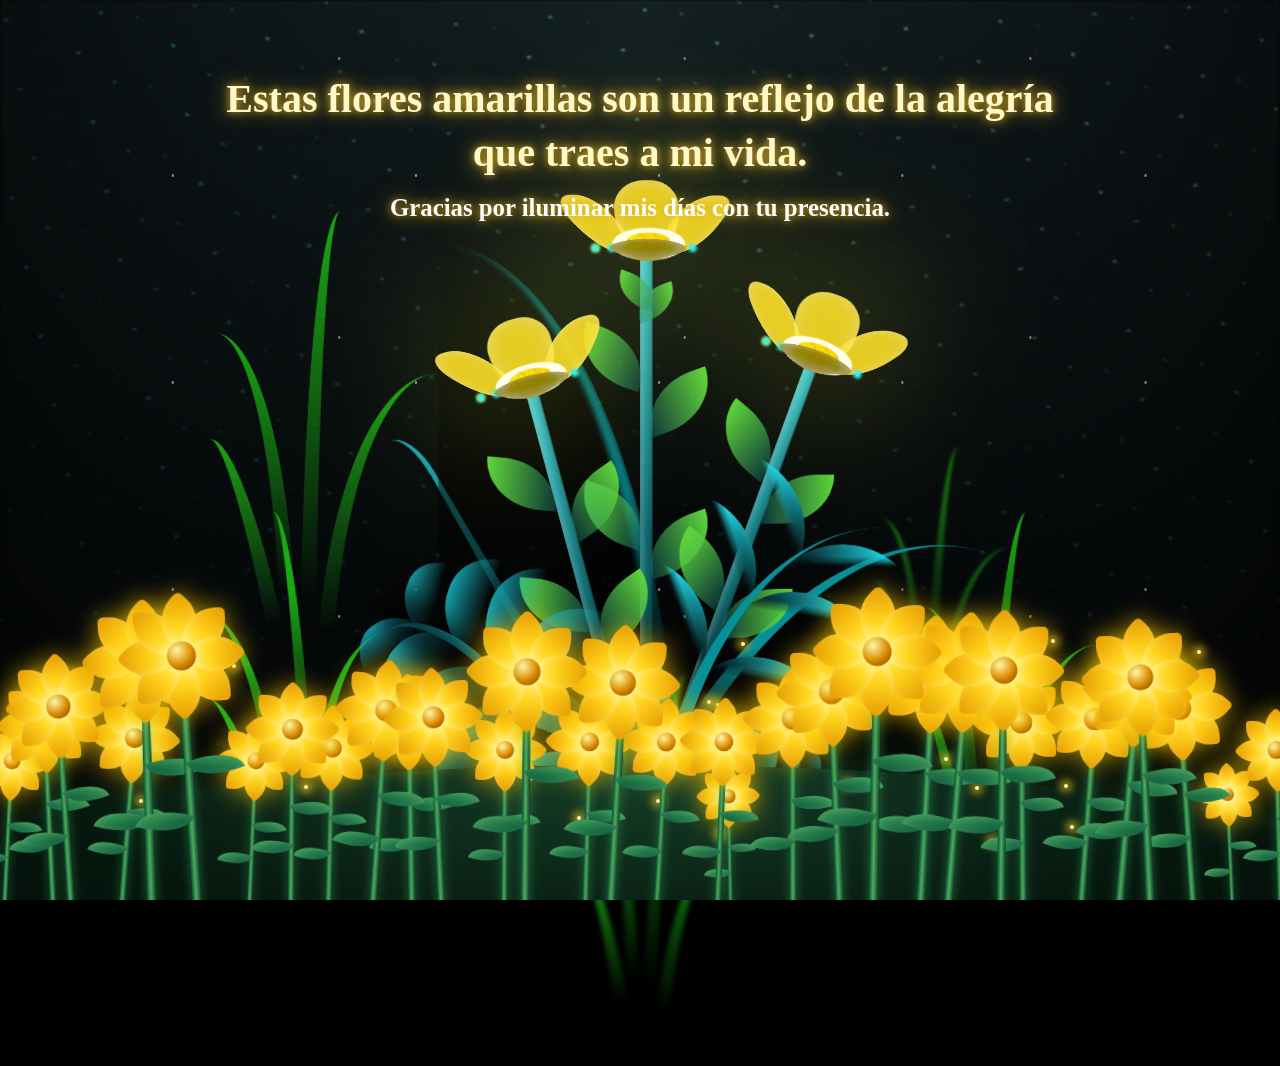
==== flower.html @ 9794193a "flowers" ====
<!DOCTYPE html>
<html lang="es">
  <head>
    <meta charset="UTF-8" />
    <meta http-equiv="X-UA-Compatible" content="IE=edge" />
    <meta name="viewport" content="width=device-width, initial-scale=1.0" />
    <link rel="stylesheet" href="css/main.css" />
    <link rel="icon" href="img/flowers.png" type="image/x-icon" />
    <title>Flower</title>
  </head>
  <body class="not-loaded">
    <audio src="sound/Reik - Inolvidable (Letra  Lyrics).mp3" autoplay></audio>
    <div id="lyrics">
     
    </div>
    <div class="night"></div>
    <div class="flowers">
      <div class="flower flower--1">
        <div class="flower__leafs flower__leafs--1">
          <div class="flower__leaf flower__leaf--1"></div>
          <div class="flower__leaf flower__leaf--2"></div>
          <div class="flower__leaf flower__leaf--3"></div>
          <div class="flower__leaf flower__leaf--4"></div>
          <div class="flower__white-circle"></div>

          <div class="flower__light flower__light--1"></div>
          <div class="flower__light flower__light--2"></div>
          <div class="flower__light flower__light--3"></div>
          <div class="flower__light flower__light--4"></div>
          <div class="flower__light flower__light--5"></div>
          <div class="flower__light flower__light--6"></div>
          <div class="flower__light flower__light--7"></div>
          <div class="flower__light flower__light--8"></div>
        </div>
        <div class="flower__line">
          <div class="flower__line__leaf flower__line__leaf--1"></div>
          <div class="flower__line__leaf flower__line__leaf--2"></div>
          <div class="flower__line__leaf flower__line__leaf--3"></div>
          <div class="flower__line__leaf flower__line__leaf--4"></div>
          <div class="flower__line__leaf flower__line__leaf--5"></div>
          <div class="flower__line__leaf flower__line__leaf--6"></div>
        </div>
      </div>

      <div class="flower flower--2">
        <div class="flower__leafs flower__leafs--2">
          <div class="flower__leaf flower__leaf--1"></div>
          <div class="flower__leaf flower__leaf--2"></div>
          <div class="flower__leaf flower__leaf--3"></div>
          <div class="flower__leaf flower__leaf--4"></div>
          <div class="flower__white-circle"></div>

          <div class="flower__light flower__light--1"></div>
          <div class="flower__light flower__light--2"></div>
          <div class="flower__light flower__light--3"></div>
          <div class="flower__light flower__light--4"></div>
          <div class="flower__light flower__light--5"></div>
          <div class="flower__light flower__light--6"></div>
          <div class="flower__light flower__light--7"></div>
          <div class="flower__light flower__light--8"></div>
        </div>
        <div class="flower__line">
          <div class="flower__line__leaf flower__line__leaf--1"></div>
          <div class="flower__line__leaf flower__line__leaf--2"></div>
          <div class="flower__line__leaf flower__line__leaf--3"></div>
          <div class="flower__line__leaf flower__line__leaf--4"></div>
        </div>
      </div>

      <div class="flower flower--3">
        <div class="flower__leafs flower__leafs--3">
          <div class="flower__leaf flower__leaf--1"></div>
          <div class="flower__leaf flower__leaf--2"></div>
          <div class="flower__leaf flower__leaf--3"></div>
          <div class="flower__leaf flower__leaf--4"></div>
          <div class="flower__white-circle"></div>

          <div class="flower__light flower__light--1"></div>
          <div class="flower__light flower__light--2"></div>
          <div class="flower__light flower__light--3"></div>
          <div class="flower__light flower__light--4"></div>
          <div class="flower__light flower__light--5"></div>
          <div class="flower__light flower__light--6"></div>
          <div class="flower__light flower__light--7"></div>
          <div class="flower__light flower__light--8"></div>
        </div>
        <div class="flower__line">
          <div class="flower__line__leaf flower__line__leaf--1"></div>
          <div class="flower__line__leaf flower__line__leaf--2"></div>
          <div class="flower__line__leaf flower__line__leaf--3"></div>
          <div class="flower__line__leaf flower__line__leaf--4"></div>
        </div>
      </div>

      <div class="grow-ans" style="--d: 1.2s">
        <div class="flower__g-long">
          <div class="flower__g-long__top"></div>
          <div class="flower__g-long__bottom"></div>
        </div>
      </div>

      <div class="growing-grass">
        <div class="flower__grass flower__grass--1">
          <div class="flower__grass--top"></div>
          <div class="flower__grass--bottom"></div>
          <div class="flower__grass__leaf flower__grass__leaf--1"></div>
          <div class="flower__grass__leaf flower__grass__leaf--2"></div>
          <div class="flower__grass__leaf flower__grass__leaf--3"></div>
          <div class="flower__grass__leaf flower__grass__leaf--4"></div>
          <div class="flower__grass__leaf flower__grass__leaf--5"></div>
          <div class="flower__grass__leaf flower__grass__leaf--6"></div>
          <div class="flower__grass__leaf flower__grass__leaf--7"></div>
          <div class="flower__grass__leaf flower__grass__leaf--8"></div>
          <div class="flower__grass__overlay"></div>
        </div>
      </div>

      <div class="growing-grass">
        <div class="flower__grass flower__grass--2">
          <div class="flower__grass--top"></div>
          <div class="flower__grass--bottom"></div>
          <div class="flower__grass__leaf flower__grass__leaf--1"></div>
          <div class="flower__grass__leaf flower__grass__leaf--2"></div>
          <div class="flower__grass__leaf flower__grass__leaf--3"></div>
          <div class="flower__grass__leaf flower__grass__leaf--4"></div>
          <div class="flower__grass__leaf flower__grass__leaf--5"></div>
          <div class="flower__grass__leaf flower__grass__leaf--6"></div>
          <div class="flower__grass__leaf flower__grass__leaf--7"></div>
          <div class="flower__grass__leaf flower__grass__leaf--8"></div>
          <div class="flower__grass__overlay"></div>
        </div>
      </div>

      <div class="grow-ans" style="--d: 2.4s">
        <div class="flower__g-right flower__g-right--1">
          <div class="leaf"></div>
        </div>
      </div>

      <div class="grow-ans" style="--d: 2.8s">
        <div class="flower__g-right flower__g-right--2">
          <div class="leaf"></div>
        </div>
      </div>

      <div class="grow-ans" style="--d: 2.8s">
        <div class="flower__g-front">
          <div
            class="flower__g-front__leaf-wrapper flower__g-front__leaf-wrapper--1"
          >
            <div class="flower__g-front__leaf"></div>
          </div>
          <div
            class="flower__g-front__leaf-wrapper flower__g-front__leaf-wrapper--2"
          >
            <div class="flower__g-front__leaf"></div>
          </div>
          <div
            class="flower__g-front__leaf-wrapper flower__g-front__leaf-wrapper--3"
          >
            <div class="flower__g-front__leaf"></div>
          </div>
          <div
            class="flower__g-front__leaf-wrapper flower__g-front__leaf-wrapper--4"
          >
            <div class="flower__g-front__leaf"></div>
          </div>
          <div
            class="flower__g-front__leaf-wrapper flower__g-front__leaf-wrapper--5"
          >
            <div class="flower__g-front__leaf"></div>
          </div>
          <div
            class="flower__g-front__leaf-wrapper flower__g-front__leaf-wrapper--6"
          >
            <div class="flower__g-front__leaf"></div>
          </div>
          <div
            class="flower__g-front__leaf-wrapper flower__g-front__leaf-wrapper--7"
          >
            <div class="flower__g-front__leaf"></div>
          </div>
          <div
            class="flower__g-front__leaf-wrapper flower__g-front__leaf-wrapper--8"
          >
            <div class="flower__g-front__leaf"></div>
          </div>
          <div class="flower__g-front__line"></div>
        </div>
      </div>

      <div class="grow-ans" style="--d: 3.2s">
        <div class="flower__g-fr">
          <div class="leaf"></div>
          <div class="flower__g-fr__leaf flower__g-fr__leaf--1"></div>
          <div class="flower__g-fr__leaf flower__g-fr__leaf--2"></div>
          <div class="flower__g-fr__leaf flower__g-fr__leaf--3"></div>
          <div class="flower__g-fr__leaf flower__g-fr__leaf--4"></div>
          <div class="flower__g-fr__leaf flower__g-fr__leaf--5"></div>
          <div class="flower__g-fr__leaf flower__g-fr__leaf--6"></div>
          <div class="flower__g-fr__leaf flower__g-fr__leaf--7"></div>
          <div class="flower__g-fr__leaf flower__g-fr__leaf--8"></div>
        </div>
      </div>

      <div class="long-g long-g--0">
        <div class="grow-ans" style="--d: 3s">
          <div class="leaf leaf--0"></div>
        </div>
        <div class="grow-ans" style="--d: 2.2s">
          <div class="leaf leaf--1"></div>
        </div>
        <div class="grow-ans" style="--d: 3.4s">
          <div class="leaf leaf--2"></div>
        </div>
        <div class="grow-ans" style="--d: 3.6s">
          <div class="leaf leaf--3"></div>
        </div>
      </div>

      <div class="long-g long-g--1">
        <div class="grow-ans" style="--d: 3.6s">
          <div class="leaf leaf--0"></div>
        </div>
        <div class="grow-ans" style="--d: 3.8s">
          <div class="leaf leaf--1"></div>
        </div>
        <div class="grow-ans" style="--d: 4s">
          <div class="leaf leaf--2"></div>
        </div>
        <div class="grow-ans" style="--d: 4.2s">
          <div class="leaf leaf--3"></div>
        </div>
      </div>

      <div class="long-g long-g--2">
        <div class="grow-ans" style="--d: 4s">
          <div class="leaf leaf--0"></div>
        </div>
        <div class="grow-ans" style="--d: 4.2s">
          <div class="leaf leaf--1"></div>
        </div>
        <div class="grow-ans" style="--d: 4.4s">
          <div class="leaf leaf--2"></div>
        </div>
        <div class="grow-ans" style="--d: 4.6s">
          <div class="leaf leaf--3"></div>
        </div>
      </div>

      <div class="long-g long-g--3">
        <div class="grow-ans" style="--d: 4s">
          <div class="leaf leaf--0"></div>
        </div>
        <div class="grow-ans" style="--d: 4.2s">
          <div class="leaf leaf--1"></div>
        </div>
        <div class="grow-ans" style="--d: 3s">
          <div class="leaf leaf--2"></div>
        </div>
        <div class="grow-ans" style="--d: 3.6s">
          <div class="leaf leaf--3"></div>
        </div>
      </div>

      <div class="long-g long-g--4">
        <div class="grow-ans" style="--d: 4s">
          <div class="leaf leaf--0"></div>
        </div>
        <div class="grow-ans" style="--d: 4.2s">
          <div class="leaf leaf--1"></div>
        </div>
        <div class="grow-ans" style="--d: 3s">
          <div class="leaf leaf--2"></div>
        </div>
        <div class="grow-ans" style="--d: 3.6s">
          <div class="leaf leaf--3"></div>
        </div>
      </div>

      <div class="long-g long-g--5">
        <div class="grow-ans" style="--d: 4s">
          <div class="leaf leaf--0"></div>
        </div>
        <div class="grow-ans" style="--d: 4.2s">
          <div class="leaf leaf--1"></div>
        </div>
        <div class="grow-ans" style="--d: 3s">
          <div class="leaf leaf--2"></div>
        </div>
        <div class="grow-ans" style="--d: 3.6s">
          <div class="leaf leaf--3"></div>
        </div>
      </div>

      <div class="long-g long-g--6">
        <div class="grow-ans" style="--d: 4.2s">
          <div class="leaf leaf--0"></div>
        </div>
        <div class="grow-ans" style="--d: 4.4s">
          <div class="leaf leaf--1"></div>
        </div>
        <div class="grow-ans" style="--d: 4.6s">
          <div class="leaf leaf--2"></div>
        </div>
        <div class="grow-ans" style="--d: 4.8s">
          <div class="leaf leaf--3"></div>
        </div>
      </div>

      <div class="long-g long-g--7">
        <div class="grow-ans" style="--d: 3s">
          <div class="leaf leaf--0"></div>
        </div>
        <div class="grow-ans" style="--d: 3.2s">
          <div class="leaf leaf--1"></div>
        </div>
        <div class="grow-ans" style="--d: 3.5s">
          <div class="leaf leaf--2"></div>
        </div>
        <div class="grow-ans" style="--d: 3.6s">
          <div class="leaf leaf--3"></div>
        </div>
      </div>
    </div>
    <script src="anim.js"></script>
    <script src="main.js"></script>
  
   <h1 class="message">
    Estas flores amarillas son un reflejo de la alegría que traes a mi vida.
    <span>Gracias por iluminar mis días con tu presencia.</span>
  </h1>

  <main class="generated-garden" id="garden" aria-label="Jardín animado de flores amarillas">
    <div class="generated-ground"></div>
  </main>

  <script>
    // Activa las animaciones aunque los scripts externos no estén disponibles.
    window.addEventListener("load", () => {
      document.body.classList.remove("not-loaded");
    });

    const garden = document.getElementById("garden");
    const amount = window.innerWidth <= 650 ? 18 : 32;

    function createFlower(index) {
      const flower = document.createElement("div");
      const x = (index / (amount - 1)) * 100 + (Math.random() * 2.4 - 1.2);
      const scale = 0.55 + Math.random() * 0.72;
      const delay = Math.random() * 1.7;
      const lean = -5 + Math.random() * 10;

      flower.className = "generated-flower";
      flower.style.setProperty("--x", `${x}%`);
      flower.style.setProperty("--size", scale.toFixed(2));
      flower.style.setProperty("--delay", `${delay.toFixed(2)}s`);
      flower.style.setProperty("--lean", `${lean.toFixed(1)}deg`);
      flower.style.zIndex = String(Math.round(scale * 10));

      flower.innerHTML = `
        <div class="generated-stem"></div>
        <div class="generated-leaf generated-leaf--left"></div>
        <div class="generated-leaf generated-leaf--right"></div>
        <div class="generated-bloom">
          ${'<i class="generated-petal"></i>'.repeat(8)}
          <i class="generated-center"></i>
        </div>`;

      garden.appendChild(flower);
    }

    function createSpark(index) {
      const spark = document.createElement("i");
      spark.className = "generated-spark";
      spark.style.left = `${3 + Math.random() * 94}%`;
      spark.style.bottom = `${8 + Math.random() * 35}%`;
      spark.style.setProperty("--delay", `${(index * .31).toFixed(2)}s`);
      garden.appendChild(spark);
    }

    for (let index = 0; index < amount; index += 1) createFlower(index);
    for (let index = 0; index < 24; index += 1) createSpark(index);
  </script>
  </body>
</html>
---- css/main.css ----
*,
*::after,
*::before {
  padding: 0;
  margin: 0;
  box-sizing: border-box;
}

:root {
  --dark-color: #000;
}

body {
  display: flex;
  align-items: flex-end;
  justify-content: center;
  min-height: 100vh;
  background-color: var(--dark-color);
  overflow: hidden;
  perspective: 1000px;
}

#lyrics {
  font-size: 28px;
  font-family: "Franklin Gothic Medium", "Arial Narrow", Arial, sans-serif;
  color: white;
  position: absolute;
  margin-bottom: 20%;
  z-index: 1;
  font-weight: bold;
  letter-spacing: 4px;
}
@media only screen and (max-width: 600px) {
  /* Estilos específicos para dispositivos con un ancho máximo de 600px */
  #lyrics {
      font-size: 14px; /* Reduce el tamaño del texto para dispositivos más pequeños */
      margin-bottom: 530px;
      letter-spacing: 3px;
  }

}
.titulo {
  margin-bottom: 180px;
  font-family: "Arial Narrow", Arial, sans-serif;
  color: yellow;
  position: absolute;
  font-weight: bold;
  letter-spacing: 10px;
  opacity: 0;
  animation: fadeIn 3s ease-in-out forwards;
  text-align: center;
}
@keyframes fadeIn {
  from {
    opacity: 0;
  }
  to {
    opacity: 1;
  }
}

.night {
  z-index: -1;
  position: absolute;
  left: 50%;
  top: 0;
  transform: translateX(-50%);
  width: 100%;
  height: 100%;
  filter: blur(0.1vmin);
  background-image: radial-gradient(
      ellipse at top,
      transparent 0%,
      var(--dark-color)
    ),
    radial-gradient(
      ellipse at bottom,
      var(--dark-color),
      rgba(145, 233, 255, 0.2)
    ),
    repeating-linear-gradient(
      220deg,
      rgb(0, 0, 0) 0px,
      rgb(0, 0, 0) 19px,
      transparent 19px,
      transparent 22px
    ),
    repeating-linear-gradient(
      189deg,
      rgb(0, 0, 0) 0px,
      rgb(0, 0, 0) 19px,
      transparent 19px,
      transparent 22px
    ),
    repeating-linear-gradient(
      148deg,
      rgb(0, 0, 0) 0px,
      rgb(0, 0, 0) 19px,
      transparent 19px,
      transparent 22px
    ),
    linear-gradient(90deg, rgb(0, 255, 250), rgb(240, 240, 240));
}

.flowers {
  position: relative;
  transform: scale(0.9);
  /*margin-bottom: 100px;
  */
}

@media only screen and (max-width: 600px) {
  /* Estilos específicos para dispositivos con un ancho máximo de 600px */
.flowers {
      font-size: 14px;
      margin-bottom: 35%;
      letter-spacing: 3px;
      transform: scale(1.0);
}

}

.flower {
  position: absolute;
  bottom: 10vmin;
  transform-origin: bottom center;
  z-index: 10;
  --fl-speed: 0.8s;
}
.flower--1 {
  -webkit-animation: moving-flower-1 4s linear infinite;
  animation: moving-flower-1 4s linear infinite;
}
.flower--1 .flower__line {
  height: 70vmin;
  -webkit-animation-delay: 0.3s;
  animation-delay: 0.3s;
}
.flower--1 .flower__line__leaf--1 {
  -webkit-animation: blooming-leaf-right var(--fl-speed) 1.6s backwards;
  animation: blooming-leaf-right var(--fl-speed) 1.6s backwards;
}
.flower--1 .flower__line__leaf--2 {
  -webkit-animation: blooming-leaf-right var(--fl-speed) 1.4s backwards;
  animation: blooming-leaf-right var(--fl-speed) 1.4s backwards;
}
.flower--1 .flower__line__leaf--3 {
  -webkit-animation: blooming-leaf-left var(--fl-speed) 1.2s backwards;
  animation: blooming-leaf-left var(--fl-speed) 1.2s backwards;
}
.flower--1 .flower__line__leaf--4 {
  -webkit-animation: blooming-leaf-left var(--fl-speed) 1s backwards;
  animation: blooming-leaf-left var(--fl-speed) 1s backwards;
}
.flower--1 .flower__line__leaf--5 {
  -webkit-animation: blooming-leaf-right var(--fl-speed) 1.8s backwards;
  animation: blooming-leaf-right var(--fl-speed) 1.8s backwards;
}
.flower--1 .flower__line__leaf--6 {
  -webkit-animation: blooming-leaf-left var(--fl-speed) 2s backwards;
  animation: blooming-leaf-left var(--fl-speed) 2s backwards;
}
.flower--2 {
  left: 50%;
  transform: rotate(20deg);
  -webkit-animation: moving-flower-2 4s linear infinite;
  animation: moving-flower-2 4s linear infinite;
}
.flower--2 .flower__line {
  height: 60vmin;
  -webkit-animation-delay: 0.6s;
  animation-delay: 0.6s;
}
.flower--2 .flower__line__leaf--1 {
  -webkit-animation: blooming-leaf-right var(--fl-speed) 1.9s backwards;
  animation: blooming-leaf-right var(--fl-speed) 1.9s backwards;
}
.flower--2 .flower__line__leaf--2 {
  -webkit-animation: blooming-leaf-right var(--fl-speed) 1.7s backwards;
  animation: blooming-leaf-right var(--fl-speed) 1.7s backwards;
}
.flower--2 .flower__line__leaf--3 {
  -webkit-animation: blooming-leaf-left var(--fl-speed) 1.5s backwards;
  animation: blooming-leaf-left var(--fl-speed) 1.5s backwards;
}
.flower--2 .flower__line__leaf--4 {
  -webkit-animation: blooming-leaf-left var(--fl-speed) 1.3s backwards;
  animation: blooming-leaf-left var(--fl-speed) 1.3s backwards;
}
.flower--3 {
  left: 50%;
  transform: rotate(-15deg);
  -webkit-animation: moving-flower-3 4s linear infinite;
  animation: moving-flower-3 4s linear infinite;
}
.flower--3 .flower__line {
  -webkit-animation-delay: 0.9s;
  animation-delay: 0.9s;
}
.flower--3 .flower__line__leaf--1 {
  -webkit-animation: blooming-leaf-right var(--fl-speed) 2.5s backwards;
  animation: blooming-leaf-right var(--fl-speed) 2.5s backwards;
}
.flower--3 .flower__line__leaf--2 {
  -webkit-animation: blooming-leaf-right var(--fl-speed) 2.3s backwards;
  animation: blooming-leaf-right var(--fl-speed) 2.3s backwards;
}
.flower--3 .flower__line__leaf--3 {
  -webkit-animation: blooming-leaf-left var(--fl-speed) 2.1s backwards;
  animation: blooming-leaf-left var(--fl-speed) 2.1s backwards;
}
.flower--3 .flower__line__leaf--4 {
  -webkit-animation: blooming-leaf-left var(--fl-speed) 1.9s backwards;
  animation: blooming-leaf-left var(--fl-speed) 1.9s backwards;
}
.flower__leafs {
  position: relative;
  -webkit-animation: blooming-flower 2s backwards;
  animation: blooming-flower 2s backwards;
}
.flower__leafs--1 {
  -webkit-animation-delay: 1.1s;
  animation-delay: 1.1s;
}
.flower__leafs--2 {
  -webkit-animation-delay: 1.4s;
  animation-delay: 1.4s;
}
.flower__leafs--3 {
  -webkit-animation-delay: 1.7s;
  animation-delay: 1.7s;
}
.flower__leafs::after {
  content: "";
  position: absolute;
  left: 0;
  top: 0;
  transform: translate(-50%, -100%);
  width: 8vmin;
  height: 8vmin;
  background-color: #f9fd25;
  /* background-color: #fd2525; */
  filter: blur(10vmin);
}
.flower__leaf {
  position: absolute;
  bottom: 0;
  left: 50%;
  width: 8vmin;
  height: 11vmin;
  border-radius: 51% 49% 47% 53%/44% 45% 55% 69%;
  background-color: #253bfd;
  background-color: #fddd25;
  transform-origin: bottom center;
  opacity: 0.9;
  box-shadow: inset 0 0 2vmin rgba(255, 255, 255, 0.5);
}
.flower__leaf--1 {
  transform: translate(-10%, 1%) rotateY(40deg) rotateX(-50deg);
}
.flower__leaf--2 {
  transform: translate(-50%, -4%) rotateX(40deg);
}
.flower__leaf--3 {
  transform: translate(-90%, 0%) rotateY(45deg) rotateX(50deg);
}
.flower__leaf--4 {
  width: 8vmin;
  height: 8vmin;
  transform-origin: bottom left;
  border-radius: 4vmin 10vmin 4vmin 4vmin;
  transform: translate(0%, 18%) rotateX(70deg) rotate(-43deg);
  background-color: #7c6901;
  z-index: 1;
  opacity: 0.8;
}
.flower__white-circle {
  position: absolute;
  left: -3.5vmin;
  top: -3vmin;
  width: 9vmin;
  height: 4vmin;
  border-radius: 50%;
  background-color: #fff;
}
.flower__white-circle::after {
  content: "";
  position: absolute;
  left: 50%;
  top: 45%;
  transform: translate(-50%, -50%);
  width: 60%;
  height: 60%;
  border-radius: inherit;
  background-image: repeating-linear-gradient(
      135deg,
      rgba(0, 0, 0, 0.03) 0px,
      rgba(0, 0, 0, 0.03) 1px,
      transparent 1px,
      transparent 12px
    ),
    repeating-linear-gradient(
      45deg,
      rgba(0, 0, 0, 0.03) 0px,
      rgba(0, 0, 0, 0.03) 1px,
      transparent 1px,
      transparent 12px
    ),
    repeating-linear-gradient(
      67.5deg,
      rgba(0, 0, 0, 0.03) 0px,
      rgba(0, 0, 0, 0.03) 1px,
      transparent 1px,
      transparent 12px
    ),
    repeating-linear-gradient(
      135deg,
      rgba(0, 0, 0, 0.03) 0px,
      rgba(0, 0, 0, 0.03) 1px,
      transparent 1px,
      transparent 12px
    ),
    repeating-linear-gradient(
      45deg,
      rgba(0, 0, 0, 0.03) 0px,
      rgba(0, 0, 0, 0.03) 1px,
      transparent 1px,
      transparent 12px
    ),
    repeating-linear-gradient(
      112.5deg,
      rgba(0, 0, 0, 0.03) 0px,
      rgba(0, 0, 0, 0.03) 1px,
      transparent 1px,
      transparent 12px
    ),
    repeating-linear-gradient(
      112.5deg,
      rgba(0, 0, 0, 0.03) 0px,
      rgba(0, 0, 0, 0.03) 1px,
      transparent 1px,
      transparent 12px
    ),
    repeating-linear-gradient(
      45deg,
      rgba(0, 0, 0, 0.03) 0px,
      rgba(0, 0, 0, 0.03) 1px,
      transparent 1px,
      transparent 12px
    ),
    repeating-linear-gradient(
      22.5deg,
      rgba(0, 0, 0, 0.03) 0px,
      rgba(0, 0, 0, 0.03) 1px,
      transparent 1px,
      transparent 12px
    ),
    repeating-linear-gradient(
      45deg,
      rgba(0, 0, 0, 0.03) 0px,
      rgba(0, 0, 0, 0.03) 1px,
      transparent 1px,
      transparent 12px
    ),
    repeating-linear-gradient(
      22.5deg,
      rgba(0, 0, 0, 0.03) 0px,
      rgba(0, 0, 0, 0.03) 1px,
      transparent 1px,
      transparent 12px
    ),
    repeating-linear-gradient(
      135deg,
      rgba(0, 0, 0, 0.03) 0px,
      rgba(0, 0, 0, 0.03) 1px,
      transparent 1px,
      transparent 12px
    ),
    repeating-linear-gradient(
      157.5deg,
      rgba(0, 0, 0, 0.03) 0px,
      rgba(0, 0, 0, 0.03) 1px,
      transparent 1px,
      transparent 12px
    ),
    repeating-linear-gradient(
      67.5deg,
      rgba(0, 0, 0, 0.03) 0px,
      rgba(0, 0, 0, 0.03) 1px,
      transparent 1px,
      transparent 12px
    ),
    repeating-linear-gradient(
      67.5deg,
      rgba(0, 0, 0, 0.03) 0px,
      rgba(0, 0, 0, 0.03) 1px,
      transparent 1px,
      transparent 12px
    ),
    linear-gradient(90deg, rgb(255, 235, 18), rgb(255, 206, 0));
}
.flower__line {
  height: 55vmin;
  width: 1.5vmin;
  background-image: linear-gradient(
      to left,
      rgba(0, 0, 0, 0.2),
      transparent,
      rgba(255, 255, 255, 0.2)
    ),
    linear-gradient(to top, transparent 10%, #14757a, #39c6d6);
  box-shadow: inset 0 0 2px rgba(0, 0, 0, 0.5);
  -webkit-animation: grow-flower-tree 4s backwards;
  animation: grow-flower-tree 4s backwards;
}
.flower__line__leaf {
  --w: 7vmin;
  --h: calc(var(--w) + 2vmin);
  position: absolute;
  top: 20%;
  left: 90%;
  width: var(--w);
  height: var(--h);
  border-top-right-radius: var(--h);
  border-bottom-left-radius: var(--h);
  background-image: linear-gradient(to top, rgba(20, 117, 122, 0.4), #5ed639);
}
.flower__line__leaf--1 {
  transform: rotate(70deg) rotateY(30deg);
}
.flower__line__leaf--2 {
  top: 45%;
  transform: rotate(70deg) rotateY(30deg);
}
.flower__line__leaf--3,
.flower__line__leaf--4,
.flower__line__leaf--6 {
  border-top-right-radius: 0;
  border-bottom-left-radius: 0;
  border-top-left-radius: var(--h);
  border-bottom-right-radius: var(--h);
  left: -460%;
  top: 12%;
  transform: rotate(-70deg) rotateY(30deg);
}
.flower__line__leaf--4 {
  top: 40%;
}
.flower__line__leaf--5 {
  top: 0;
  transform-origin: left;
  transform: rotate(70deg) rotateY(30deg) scale(0.6);
}
.flower__line__leaf--6 {
  top: -2%;
  left: -450%;
  transform-origin: right;
  transform: rotate(-70deg) rotateY(30deg) scale(0.6);
}
.flower__light {
  position: absolute;
  bottom: 0vmin;
  width: 1vmin;
  height: 1vmin;
  background-color: rgb(255, 251, 0);
  border-radius: 50%;
  filter: blur(0.2vmin);
  -webkit-animation: light-ans 4s linear infinite backwards;
  animation: light-ans 4s linear infinite backwards;
}
.flower__light:nth-child(odd) {
  background-color: #23f0ff;
}
.flower__light--1 {
  left: -2vmin;
  -webkit-animation-delay: 1s;
  animation-delay: 1s;
}
.flower__light--2 {
  left: 3vmin;
  -webkit-animation-delay: 0.5s;
  animation-delay: 0.5s;
}
.flower__light--3 {
  left: -6vmin;
  -webkit-animation-delay: 0.3s;
  animation-delay: 0.3s;
}
.flower__light--4 {
  left: 6vmin;
  -webkit-animation-delay: 0.9s;
  animation-delay: 0.9s;
}
.flower__light--5 {
  left: -1vmin;
  -webkit-animation-delay: 1.5s;
  animation-delay: 1.5s;
}
.flower__light--6 {
  left: -4vmin;
  -webkit-animation-delay: 3s;
  animation-delay: 3s;
}
.flower__light--7 {
  left: 3vmin;
  -webkit-animation-delay: 2s;
  animation-delay: 2s;
}
.flower__light--8 {
  left: -6vmin;
  -webkit-animation-delay: 3.5s;
  animation-delay: 3.5s;
}
.flower__grass {
  --c: #159faa;
  --line-w: 1.5vmin;
  position: absolute;
  bottom: 12vmin;
  left: -7vmin;
  display: flex;
  flex-direction: column;
  align-items: flex-end;
  z-index: 20;
  transform-origin: bottom center;
  transform: rotate(-48deg) rotateY(40deg);
}
.flower__grass--1 {
  -webkit-animation: moving-grass 2s linear infinite;
  animation: moving-grass 2s linear infinite;
}
.flower__grass--2 {
  left: 2vmin;
  bottom: 10vmin;
  transform: scale(0.5) rotate(75deg) rotateX(10deg) rotateY(-200deg);
  opacity: 0.8;
  z-index: 0;
  -webkit-animation: moving-grass--2 1.5s linear infinite;
  animation: moving-grass--2 1.5s linear infinite;
}
.flower__grass--top {
  width: 7vmin;
  height: 10vmin;
  border-top-right-radius: 100%;
  border-right: var(--line-w) solid var(--c);
  transform-origin: bottom center;
  transform: rotate(-2deg);
}
.flower__grass--bottom {
  margin-top: -2px;
  width: var(--line-w);
  height: 25vmin;
  background-image: linear-gradient(to top, transparent, var(--c));
}
.flower__grass__leaf {
  --size: 10vmin;
  position: absolute;
  width: calc(var(--size) * 2.1);
  height: var(--size);
  border-top-left-radius: var(--size);
  border-top-right-radius: var(--size);
  background-image: linear-gradient(
    to top,
    transparent,
    transparent 30%,
    var(--c)
  );
  z-index: 100;
}
.flower__grass__leaf--1 {
  top: -6%;
  left: 30%;
  --size: 6vmin;
  transform: rotate(-20deg);
  -webkit-animation: growing-grass-ans--1 2s 2.6s backwards;
  animation: growing-grass-ans--1 2s 2.6s backwards;
}
@-webkit-keyframes growing-grass-ans--1 {
  0% {
    transform-origin: bottom left;
    transform: rotate(-20deg) scale(0);
  }
}
@keyframes growing-grass-ans--1 {
  0% {
    transform-origin: bottom left;
    transform: rotate(-20deg) scale(0);
  }
}
.flower__grass__leaf--2 {
  top: -5%;
  left: -110%;
  --size: 6vmin;
  transform: rotate(10deg);
  -webkit-animation: growing-grass-ans--2 2s 2.4s linear backwards;
  animation: growing-grass-ans--2 2s 2.4s linear backwards;
}
@-webkit-keyframes growing-grass-ans--2 {
  0% {
    transform-origin: bottom right;
    transform: rotate(10deg) scale(0);
  }
}
@keyframes growing-grass-ans--2 {
  0% {
    transform-origin: bottom right;
    transform: rotate(10deg) scale(0);
  }
}
.flower__grass__leaf--3 {
  top: 5%;
  left: 60%;
  --size: 8vmin;
  transform: rotate(-18deg) rotateX(-20deg);
  -webkit-animation: growing-grass-ans--3 2s 2.2s linear backwards;
  animation: growing-grass-ans--3 2s 2.2s linear backwards;
}
@-webkit-keyframes growing-grass-ans--3 {
  0% {
    transform-origin: bottom left;
    transform: rotate(-18deg) rotateX(-20deg) scale(0);
  }
}
@keyframes growing-grass-ans--3 {
  0% {
    transform-origin: bottom left;
    transform: rotate(-18deg) rotateX(-20deg) scale(0);
  }
}
.flower__grass__leaf--4 {
  top: 6%;
  left: -135%;
  --size: 8vmin;
  transform: rotate(2deg);
  -webkit-animation: growing-grass-ans--4 2s 2s linear backwards;
  animation: growing-grass-ans--4 2s 2s linear backwards;
}
@-webkit-keyframes growing-grass-ans--4 {
  0% {
    transform-origin: bottom right;
    transform: rotate(2deg) scale(0);
  }
}
@keyframes growing-grass-ans--4 {
  0% {
    transform-origin: bottom right;
    transform: rotate(2deg) scale(0);
  }
}
.flower__grass__leaf--5 {
  top: 20%;
  left: 60%;
  --size: 10vmin;
  transform: rotate(-24deg) rotateX(-20deg);
  -webkit-animation: growing-grass-ans--5 2s 1.8s linear backwards;
  animation: growing-grass-ans--5 2s 1.8s linear backwards;
}
@-webkit-keyframes growing-grass-ans--5 {
  0% {
    transform-origin: bottom left;
    transform: rotate(-24deg) rotateX(-20deg) scale(0);
  }
}
@keyframes growing-grass-ans--5 {
  0% {
    transform-origin: bottom left;
    transform: rotate(-24deg) rotateX(-20deg) scale(0);
  }
}
.flower__grass__leaf--6 {
  top: 22%;
  left: -180%;
  --size: 10vmin;
  transform: rotate(10deg);
  -webkit-animation: growing-grass-ans--6 2s 1.6s linear backwards;
  animation: growing-grass-ans--6 2s 1.6s linear backwards;
}
@-webkit-keyframes growing-grass-ans--6 {
  0% {
    transform-origin: bottom right;
    transform: rotate(10deg) scale(0);
  }
}
@keyframes growing-grass-ans--6 {
  0% {
    transform-origin: bottom right;
    transform: rotate(10deg) scale(0);
  }
}
.flower__grass__leaf--7 {
  top: 39%;
  left: 70%;
  --size: 10vmin;
  transform: rotate(-10deg);
  -webkit-animation: growing-grass-ans--7 2s 1.4s linear backwards;
  animation: growing-grass-ans--7 2s 1.4s linear backwards;
}
@-webkit-keyframes growing-grass-ans--7 {
  0% {
    transform-origin: bottom left;
    transform: rotate(-10deg) scale(0);
  }
}
@keyframes growing-grass-ans--7 {
  0% {
    transform-origin: bottom left;
    transform: rotate(-10deg) scale(0);
  }
}
.flower__grass__leaf--8 {
  top: 40%;
  left: -215%;
  --size: 11vmin;
  transform: rotate(10deg);
  -webkit-animation: growing-grass-ans--8 2s 1.2s linear backwards;
  animation: growing-grass-ans--8 2s 1.2s linear backwards;
}
@-webkit-keyframes growing-grass-ans--8 {
  0% {
    transform-origin: bottom right;
    transform: rotate(10deg) scale(0);
  }
}
@keyframes growing-grass-ans--8 {
  0% {
    transform-origin: bottom right;
    transform: rotate(10deg) scale(0);
  }
}
.flower__grass__overlay {
  position: absolute;
  top: -10%;
  right: 0%;
  width: 100%;
  height: 100%;
  background-color: rgba(0, 0, 0, 0.6);
  filter: blur(1.5vmin);
  z-index: 100;
}
.flower__g-long {
  --w: 2vmin;
  --h: 6vmin;
  --c: #159faa;
  position: absolute;
  bottom: 10vmin;
  left: -3vmin;
  transform-origin: bottom center;
  transform: rotate(-30deg) rotateY(-20deg);
  display: flex;
  flex-direction: column;
  align-items: flex-end;
  -webkit-animation: flower-g-long-ans 3s linear infinite;
  animation: flower-g-long-ans 3s linear infinite;
}
@-webkit-keyframes flower-g-long-ans {
  0%,
  100% {
    transform: rotate(-30deg) rotateY(-20deg);
  }
  50% {
    transform: rotate(-32deg) rotateY(-20deg);
  }
}
@keyframes flower-g-long-ans {
  0%,
  100% {
    transform: rotate(-30deg) rotateY(-20deg);
  }
  50% {
    transform: rotate(-32deg) rotateY(-20deg);
  }
}
.flower__g-long__top {
  top: calc(var(--h) * -1);
  width: calc(var(--w) + 1vmin);
  height: var(--h);
  border-top-right-radius: 100%;
  border-right: 0.7vmin solid var(--c);
  transform: translate(-0.7vmin, 1vmin);
}
.flower__g-long__bottom {
  width: var(--w);
  height: 50vmin;
  transform-origin: bottom center;
  background-image: linear-gradient(to top, transparent 30%, var(--c));
  box-shadow: inset 0 0 2px rgba(0, 0, 0, 0.5);
  -webkit-clip-path: polygon(35% 0, 65% 1%, 100% 100%, 0% 100%);
  clip-path: polygon(35% 0, 65% 1%, 100% 100%, 0% 100%);
}
.flower__g-right {
  position: absolute;
  bottom: 6vmin;
  left: -2vmin;
  transform-origin: bottom left;
  transform: rotate(20deg);
}
.flower__g-right .leaf {
  width: 30vmin;
  height: 50vmin;
  border-top-left-radius: 100%;
  border-left: 2vmin solid #079097;
  background-image: linear-gradient(
    to bottom,
    transparent,
    var(--dark-color) 60%
  );
  -webkit-mask-image: linear-gradient(to top, transparent 30%, #079097 60%);
}
.flower__g-right--1 {
  -webkit-animation: flower-g-right-ans 2.5s linear infinite;
  animation: flower-g-right-ans 2.5s linear infinite;
}
.flower__g-right--2 {
  left: 5vmin;
  transform: rotateY(-180deg);
  -webkit-animation: flower-g-right-ans--2 3s linear infinite;
  animation: flower-g-right-ans--2 3s linear infinite;
}
.flower__g-right--2 .leaf {
  height: 75vmin;
  filter: blur(0.3vmin);
  opacity: 0.8;
}
@-webkit-keyframes flower-g-right-ans {
  0%,
  100% {
    transform: rotate(20deg);
  }
  50% {
    transform: rotate(24deg) rotateX(-20deg);
  }
}
@keyframes flower-g-right-ans {
  0%,
  100% {
    transform: rotate(20deg);
  }
  50% {
    transform: rotate(24deg) rotateX(-20deg);
  }
}
@-webkit-keyframes flower-g-right-ans--2 {
  0%,
  100% {
    transform: rotateY(-180deg) rotate(0deg) rotateX(-20deg);
  }
  50% {
    transform: rotateY(-180deg) rotate(6deg) rotateX(-20deg);
  }
}
@keyframes flower-g-right-ans--2 {
  0%,
  100% {
    transform: rotateY(-180deg) rotate(0deg) rotateX(-20deg);
  }
  50% {
    transform: rotateY(-180deg) rotate(6deg) rotateX(-20deg);
  }
}
.flower__g-front {
  position: absolute;
  bottom: 6vmin;
  left: 2.5vmin;
  z-index: 100;
  transform-origin: bottom center;
  transform: rotate(-28deg) rotateY(30deg) scale(1.04);
  -webkit-animation: flower__g-front-ans 2s linear infinite;
  animation: flower__g-front-ans 2s linear infinite;
}
@-webkit-keyframes flower__g-front-ans {
  0%,
  100% {
    transform: rotate(-28deg) rotateY(30deg) scale(1.04);
  }
  50% {
    transform: rotate(-35deg) rotateY(40deg) scale(1.04);
  }
}
@keyframes flower__g-front-ans {
  0%,
  100% {
    transform: rotate(-28deg) rotateY(30deg) scale(1.04);
  }
  50% {
    transform: rotate(-35deg) rotateY(40deg) scale(1.04);
  }
}
.flower__g-front__line {
  width: 0.3vmin;
  height: 20vmin;
  background-image: linear-gradient(
    to top,
    transparent,
    #079097,
    transparent 100%
  );
  position: relative;
}
.flower__g-front__leaf-wrapper {
  position: absolute;
  top: 0;
  left: 0;
  transform-origin: bottom left;
  transform: rotate(10deg);
}
.flower__g-front__leaf-wrapper:nth-child(even) {
  left: 0vmin;
  transform: rotateY(-180deg) rotate(5deg);
  -webkit-animation: flower__g-front__leaf-left-ans 1s ease-in backwards;
  animation: flower__g-front__leaf-left-ans 1s ease-in backwards;
}
.flower__g-front__leaf-wrapper:nth-child(odd) {
  -webkit-animation: flower__g-front__leaf-ans 1s ease-in backwards;
  animation: flower__g-front__leaf-ans 1s ease-in backwards;
}
.flower__g-front__leaf-wrapper--1 {
  top: -8vmin;
  transform: scale(0.7);
  -webkit-animation: flower__g-front__leaf-ans 1s 5.5s ease-in backwards !important;
  animation: flower__g-front__leaf-ans 1s 5.5s ease-in backwards !important;
}
.flower__g-front__leaf-wrapper--2 {
  top: -8vmin;
  transform: rotateY(-180deg) scale(0.7) !important;
  -webkit-animation: flower__g-front__leaf-left-ans-2 1s 4.6s ease-in backwards !important;
  animation: flower__g-front__leaf-left-ans-2 1s 4.6s ease-in backwards !important;
}
.flower__g-front__leaf-wrapper--3 {
  top: -3vmin;
  -webkit-animation: flower__g-front__leaf-ans 1s 4.6s ease-in backwards;
  animation: flower__g-front__leaf-ans 1s 4.6s ease-in backwards;
}
.flower__g-front__leaf-wrapper--4 {
  top: -3vmin;
  transform: rotateY(-180deg) scale(0.9) !important;
  -webkit-animation: flower__g-front__leaf-left-ans-2 1s 4.6s ease-in backwards !important;
  animation: flower__g-front__leaf-left-ans-2 1s 4.6s ease-in backwards !important;
}
@-webkit-keyframes flower__g-front__leaf-left-ans-2 {
  0% {
    transform: rotateY(-180deg) scale(0);
  }
}
@keyframes flower__g-front__leaf-left-ans-2 {
  0% {
    transform: rotateY(-180deg) scale(0);
  }
}
.flower__g-front__leaf-wrapper--5,
.flower__g-front__leaf-wrapper--6 {
  top: 2vmin;
}
.flower__g-front__leaf-wrapper--7,
.flower__g-front__leaf-wrapper--8 {
  top: 6.5vmin;
}
.flower__g-front__leaf-wrapper--2 {
  -webkit-animation-delay: 5.2s !important;
  animation-delay: 5.2s !important;
}
.flower__g-front__leaf-wrapper--3 {
  -webkit-animation-delay: 4.9s !important;
  animation-delay: 4.9s !important;
}
.flower__g-front__leaf-wrapper--5 {
  -webkit-animation-delay: 4.3s !important;
  animation-delay: 4.3s !important;
}
.flower__g-front__leaf-wrapper--6 {
  -webkit-animation-delay: 4.1s !important;
  animation-delay: 4.1s !important;
}
.flower__g-front__leaf-wrapper--7 {
  -webkit-animation-delay: 3.8s !important;
  animation-delay: 3.8s !important;
}
.flower__g-front__leaf-wrapper--8 {
  -webkit-animation-delay: 3.5s !important;
  animation-delay: 3.5s !important;
}
@-webkit-keyframes flower__g-front__leaf-ans {
  0% {
    transform: rotate(10deg) scale(0);
  }
}
@keyframes flower__g-front__leaf-ans {
  0% {
    transform: rotate(10deg) scale(0);
  }
}
@-webkit-keyframes flower__g-front__leaf-left-ans {
  0% {
    transform: rotateY(-180deg) rotate(5deg) scale(0);
  }
}
@keyframes flower__g-front__leaf-left-ans {
  0% {
    transform: rotateY(-180deg) rotate(5deg) scale(0);
  }
}
.flower__g-front__leaf {
  width: 10vmin;
  height: 10vmin;
  border-radius: 100% 0% 0% 100%/100% 100% 0% 0%;
  box-shadow: inset 0 2px 1vmin hsla(184deg, 97%, 58%, 0.2);
  background-image: linear-gradient(
      to bottom left,
      transparent,
      var(--dark-color)
    ),
    linear-gradient(to bottom right, #159faa 50%, transparent 50%, transparent);
  -webkit-mask-image: linear-gradient(
    to bottom right,
    #159faa 50%,
    transparent 50%,
    transparent
  );
  mask-image: linear-gradient(
    to bottom right,
    #159faa 50%,
    transparent 50%,
    transparent
  );
}
.flower__g-fr {
  position: absolute;
  bottom: -4vmin;
  left: vmin;
  transform-origin: bottom left;
  z-index: 10;
  -webkit-animation: flower__g-fr-ans 2s linear infinite;
  animation: flower__g-fr-ans 2s linear infinite;
}
@-webkit-keyframes flower__g-fr-ans {
  0%,
  100% {
    transform: rotate(2deg);
  }
  50% {
    transform: rotate(4deg);
  }
}
@keyframes flower__g-fr-ans {
  0%,
  100% {
    transform: rotate(2deg);
  }
  50% {
    transform: rotate(4deg);
  }
}
.flower__g-fr .leaf {
  width: 30vmin;
  height: 50vmin;
  border-top-left-radius: 100%;
  border-left: 2vmin solid #079097;
  -webkit-mask-image: linear-gradient(to top, transparent 25%, #079097 50%);
  position: relative;
  z-index: 1;
}
.flower__g-fr__leaf {
  position: absolute;
  top: 0;
  left: 0;
  width: 10vmin;
  height: 10vmin;
  border-radius: 100% 0% 0% 100%/100% 100% 0% 0%;
  box-shadow: inset 0 2px 1vmin hsla(184deg, 97%, 58%, 0.2);
  background-image: linear-gradient(
      to bottom left,
      transparent,
      var(--dark-color) 98%
    ),
    linear-gradient(to bottom right, #23f0ff 45%, transparent 50%, transparent);
  -webkit-mask-image: linear-gradient(
    135deg,
    #159faa 40%,
    transparent 50%,
    transparent
  );
}
.flower__g-fr__leaf--1 {
  left: 20vmin;
  transform: rotate(45deg);
  -webkit-animation: flower__g-fr-leaft-ans-1 0.5s 5.2s linear backwards;
  animation: flower__g-fr-leaft-ans-1 0.5s 5.2s linear backwards;
}
@-webkit-keyframes flower__g-fr-leaft-ans-1 {
  0% {
    transform-origin: left;
    transform: rotate(45deg) scale(0);
  }
}
@keyframes flower__g-fr-leaft-ans-1 {
  0% {
    transform-origin: left;
    transform: rotate(45deg) scale(0);
  }
}
.flower__g-fr__leaf--2 {
  left: 12vmin;
  top: -7vmin;
  transform: rotate(25deg) rotateY(-180deg);
  -webkit-animation: flower__g-fr-leaft-ans-6 0.5s 5s linear backwards;
  animation: flower__g-fr-leaft-ans-6 0.5s 5s linear backwards;
}
.flower__g-fr__leaf--3 {
  left: 15vmin;
  top: 6vmin;
  transform: rotate(55deg);
  -webkit-animation: flower__g-fr-leaft-ans-5 0.5s 4.8s linear backwards;
  animation: flower__g-fr-leaft-ans-5 0.5s 4.8s linear backwards;
}
.flower__g-fr__leaf--4 {
  left: 6vmin;
  top: -2vmin;
  transform: rotate(25deg) rotateY(-180deg);
  -webkit-animation: flower__g-fr-leaft-ans-6 0.5s 4.6s linear backwards;
  animation: flower__g-fr-leaft-ans-6 0.5s 4.6s linear backwards;
}
.flower__g-fr__leaf--5 {
  left: 10vmin;
  top: 14vmin;
  transform: rotate(55deg);
  -webkit-animation: flower__g-fr-leaft-ans-5 0.5s 4.4s linear backwards;
  animation: flower__g-fr-leaft-ans-5 0.5s 4.4s linear backwards;
}
@-webkit-keyframes flower__g-fr-leaft-ans-5 {
  0% {
    transform-origin: left;
    transform: rotate(55deg) scale(0);
  }
}
@keyframes flower__g-fr-leaft-ans-5 {
  0% {
    transform-origin: left;
    transform: rotate(55deg) scale(0);
  }
}
.flower__g-fr__leaf--6 {
  left: 0vmin;
  top: 6vmin;
  transform: rotate(25deg) rotateY(-180deg);
  -webkit-animation: flower__g-fr-leaft-ans-6 0.5s 4.2s linear backwards;
  animation: flower__g-fr-leaft-ans-6 0.5s 4.2s linear backwards;
}
@-webkit-keyframes flower__g-fr-leaft-ans-6 {
  0% {
    transform-origin: right;
    transform: rotate(25deg) rotateY(-180deg) scale(0);
  }
}
@keyframes flower__g-fr-leaft-ans-6 {
  0% {
    transform-origin: right;
    transform: rotate(25deg) rotateY(-180deg) scale(0);
  }
}
.flower__g-fr__leaf--7 {
  left: 5vmin;
  top: 22vmin;
  transform: rotate(45deg);
  -webkit-animation: flower__g-fr-leaft-ans-7 0.5s 4s linear backwards;
  animation: flower__g-fr-leaft-ans-7 0.5s 4s linear backwards;
}
@-webkit-keyframes flower__g-fr-leaft-ans-7 {
  0% {
    transform-origin: left;
    transform: rotate(45deg) scale(0);
  }
}
@keyframes flower__g-fr-leaft-ans-7 {
  0% {
    transform-origin: left;
    transform: rotate(45deg) scale(0);
  }
}
.flower__g-fr__leaf--8 {
  left: -4vmin;
  top: 15vmin;
  transform: rotate(15deg) rotateY(-180deg);
  -webkit-animation: flower__g-fr-leaft-ans-8 0.5s 3.8s linear backwards;
  animation: flower__g-fr-leaft-ans-8 0.5s 3.8s linear backwards;
}
@-webkit-keyframes flower__g-fr-leaft-ans-8 {
  0% {
    transform-origin: right;
    transform: rotate(15deg) rotateY(-180deg) scale(0);
  }
}
@keyframes flower__g-fr-leaft-ans-8 {
  0% {
    transform-origin: right;
    transform: rotate(15deg) rotateY(-180deg) scale(0);
  }
}

.long-g {
  position: absolute;
  bottom: 25vmin;
  left: -42vmin;
  transform-origin: bottom left;
}
.long-g--1 {
  bottom: 0vmin;
  transform: scale(0.8) rotate(-5deg);
}
.long-g--1 .leaf {
  -webkit-mask-image: linear-gradient(
    to top,
    transparent 40%,
    #079097 80%
  ) !important;
}
.long-g--1 .leaf--1 {
  --w: 5vmin;
  --h: 60vmin;
  left: -2vmin;
  transform: rotate(3deg) rotateY(-180deg);
}
.long-g--2,
.long-g--3 {
  bottom: -3vmin;
  left: -35vmin;
  transform-origin: center;
  transform: scale(0.6) rotateX(60deg);
}
.long-g--2 .leaf,
.long-g--3 .leaf {
  -webkit-mask-image: linear-gradient(
    to top,
    transparent 50%,
    #079097 80%
  ) !important;
}
.long-g--2 .leaf--1,
.long-g--3 .leaf--1 {
  left: -1vmin;
  transform: rotateY(-180deg);
}
.long-g--3 {
  left: -17vmin;
  bottom: 0vmin;
}
.long-g--3 .leaf {
  -webkit-mask-image: linear-gradient(
    to top,
    transparent 40%,
    #079097 80%
  ) !important;
}
.long-g--4 {
  left: 25vmin;
  bottom: -3vmin;
  transform-origin: center;
  transform: scale(0.6) rotateX(60deg);
}
.long-g--4 .leaf {
  -webkit-mask-image: linear-gradient(
    to top,
    transparent 50%,
    #079097 80%
  ) !important;
}
.long-g--5 {
  left: 42vmin;
  bottom: 0vmin;
  transform: scale(0.8) rotate(2deg);
}
.long-g--6 {
  left: 0vmin;
  bottom: -20vmin;
  z-index: 100;
  filter: blur(0.3vmin);
  transform: scale(0.8) rotate(2deg);
}
.long-g--7 {
  left: 35vmin;
  bottom: 20vmin;
  z-index: -1;
  filter: blur(0.3vmin);
  transform: scale(0.6) rotate(2deg);
  opacity: 0.7;
}
.long-g .leaf {
  --w: 15vmin;
  --h: 40vmin;
  --c: #1aaa15;
  position: absolute;
  bottom: 0;
  width: var(--w);
  height: var(--h);
  border-top-left-radius: 100%;
  border-left: 2vmin solid var(--c);
  -webkit-mask-image: linear-gradient(
    to top,
    transparent 20%,
    var(--dark-color)
  );
  transform-origin: bottom center;
}
.long-g .leaf--0 {
  left: 2vmin;
  -webkit-animation: leaf-ans-1 4s linear infinite;
  animation: leaf-ans-1 4s linear infinite;
}
.long-g .leaf--1 {
  --w: 5vmin;
  --h: 60vmin;
  -webkit-animation: leaf-ans-1 4s linear infinite;
  animation: leaf-ans-1 4s linear infinite;
}
.long-g .leaf--2 {
  --w: 10vmin;
  --h: 40vmin;
  left: -0.5vmin;
  bottom: 5vmin;
  transform-origin: bottom left;
  transform: rotateY(-180deg);
  -webkit-animation: leaf-ans-2 3s linear infinite;
  animation: leaf-ans-2 3s linear infinite;
}
.long-g .leaf--3 {
  --w: 5vmin;
  --h: 30vmin;
  left: -1vmin;
  bottom: 3.2vmin;
  transform-origin: bottom left;
  transform: rotate(-10deg) rotateY(-180deg);
  -webkit-animation: leaf-ans-3 3s linear infinite;
  animation: leaf-ans-3 3s linear infinite;
}

@-webkit-keyframes leaf-ans-1 {
  0%,
  100% {
    transform: rotate(-5deg) scale(1);
  }
  50% {
    transform: rotate(5deg) scale(1.1);
  }
}

@keyframes leaf-ans-1 {
  0%,
  100% {
    transform: rotate(-5deg) scale(1);
  }
  50% {
    transform: rotate(5deg) scale(1.1);
  }
}
@-webkit-keyframes leaf-ans-2 {
  0%,
  100% {
    transform: rotateY(-180deg) rotate(5deg);
  }
  50% {
    transform: rotateY(-180deg) rotate(0deg) scale(1.1);
  }
}
@keyframes leaf-ans-2 {
  0%,
  100% {
    transform: rotateY(-180deg) rotate(5deg);
  }
  50% {
    transform: rotateY(-180deg) rotate(0deg) scale(1.1);
  }
}
@-webkit-keyframes leaf-ans-3 {
  0%,
  100% {
    transform: rotate(-10deg) rotateY(-180deg);
  }
  50% {
    transform: rotate(-20deg) rotateY(-180deg);
  }
}
@keyframes leaf-ans-3 {
  0%,
  100% {
    transform: rotate(-10deg) rotateY(-180deg);
  }
  50% {
    transform: rotate(-20deg) rotateY(-180deg);
  }
}
.grow-ans {
  -webkit-animation: grow-ans 2s var(--d) backwards;
  animation: grow-ans 2s var(--d) backwards;
}

@-webkit-keyframes grow-ans {
  0% {
    transform: scale(0);
    opacity: 0;
  }
}

@keyframes grow-ans {
  0% {
    transform: scale(0);
    opacity: 0;
  }
}
@-webkit-keyframes light-ans {
  0% {
    opacity: 0;
    transform: translateY(0vmin);
  }
  25% {
    opacity: 1;
    transform: translateY(-5vmin) translateX(-2vmin);
  }
  50% {
    opacity: 1;
    transform: translateY(-15vmin) translateX(2vmin);
    filter: blur(0.2vmin);
  }
  75% {
    transform: translateY(-20vmin) translateX(-2vmin);
    filter: blur(0.2vmin);
  }
  100% {
    transform: translateY(-30vmin);
    opacity: 0;
    filter: blur(1vmin);
  }
}
@keyframes light-ans {
  0% {
    opacity: 0;
    transform: translateY(0vmin);
  }
  25% {
    opacity: 1;
    transform: translateY(-5vmin) translateX(-2vmin);
  }
  50% {
    opacity: 1;
    transform: translateY(-15vmin) translateX(2vmin);
    filter: blur(0.2vmin);
  }
  75% {
    transform: translateY(-20vmin) translateX(-2vmin);
    filter: blur(0.2vmin);
  }
  100% {
    transform: translateY(-30vmin);
    opacity: 0;
    filter: blur(1vmin);
  }
}
@-webkit-keyframes moving-flower-1 {
  0%,
  100% {
    transform: rotate(2deg);
  }
  50% {
    transform: rotate(-2deg);
  }
}
@keyframes moving-flower-1 {
  0%,
  100% {
    transform: rotate(2deg);
  }
  50% {
    transform: rotate(-2deg);
  }
}
@-webkit-keyframes moving-flower-2 {
  0%,
  100% {
    transform: rotate(18deg);
  }
  50% {
    transform: rotate(14deg);
  }
}
@keyframes moving-flower-2 {
  0%,
  100% {
    transform: rotate(18deg);
  }
  50% {
    transform: rotate(14deg);
  }
}
@-webkit-keyframes moving-flower-3 {
  0%,
  100% {
    transform: rotate(-18deg);
  }
  50% {
    transform: rotate(-20deg) rotateY(-10deg);
  }
}
@keyframes moving-flower-3 {
  0%,
  100% {
    transform: rotate(-18deg);
  }
  50% {
    transform: rotate(-20deg) rotateY(-10deg);
  }
}
@-webkit-keyframes blooming-leaf-right {
  0% {
    transform-origin: left;
    transform: rotate(70deg) rotateY(30deg) scale(0);
  }
}
@keyframes blooming-leaf-right {
  0% {
    transform-origin: left;
    transform: rotate(70deg) rotateY(30deg) scale(0);
  }
}
@-webkit-keyframes blooming-leaf-left {
  0% {
    transform-origin: right;
    transform: rotate(-70deg) rotateY(30deg) scale(0);
  }
}
@keyframes blooming-leaf-left {
  0% {
    transform-origin: right;
    transform: rotate(-70deg) rotateY(30deg) scale(0);
  }
}
@-webkit-keyframes grow-flower-tree {
  0% {
    height: 0;
    border-radius: 1vmin;
  }
}
@keyframes grow-flower-tree {
  0% {
    height: 0;
    border-radius: 1vmin;
  }
}
@-webkit-keyframes blooming-flower {
  0% {
    transform: scale(0);
  }
}
@keyframes blooming-flower {
  0% {
    transform: scale(0);
  }
}
@-webkit-keyframes moving-grass {
  0%,
  100% {
    transform: rotate(-48deg) rotateY(40deg);
  }
  50% {
    transform: rotate(-50deg) rotateY(40deg);
  }
}
@keyframes moving-grass {
  0%,
  100% {
    transform: rotate(-48deg) rotateY(40deg);
  }
  50% {
    transform: rotate(-50deg) rotateY(40deg);
  }
}
@-webkit-keyframes moving-grass--2 {
  0%,
  100% {
    transform: scale(0.5) rotate(75deg) rotateX(10deg) rotateY(-200deg);
  }
  50% {
    transform: scale(0.5) rotate(79deg) rotateX(10deg) rotateY(-200deg);
  }
}
@keyframes moving-grass--2 {
  0%,
  100% {
    transform: scale(0.5) rotate(75deg) rotateX(10deg) rotateY(-200deg);
  }
  50% {
    transform: scale(0.5) rotate(79deg) rotateX(10deg) rotateY(-200deg);
  }
}
.growing-grass {
  -webkit-animation: growing-grass-ans 1s 2s backwards;
  animation: growing-grass-ans 1s 2s backwards;
}

@-webkit-keyframes growing-grass-ans {
  0% {
    transform: scale(0);
  }
}

@keyframes growing-grass-ans {
  0% {
    transform: scale(0);
  }
}
.not-loaded * {
  -webkit-animation-play-state: paused !important;
  animation-play-state: paused !important;
} /*# sourceMappingURL=main.css.map */

/* =========================================================
   JARDÍN GENERADO CON JAVASCRIPT
   Estas clases tienen nombres propios para no interferir con
   las flores originales definidas más arriba.
   ========================================================= */

:root {
  color-scheme: dark;
}

html,
body {
  width: 100%;
  height: 100%;
}

body::before {
  content: "";
  position: fixed;
  z-index: 0;
  inset: 0;
  pointer-events: none;
  opacity: 0.55;
  background-image:
    radial-gradient(circle, #fff 0 1px, transparent 1.5px),
    radial-gradient(circle, #ffe59a 0 1px, transparent 1.5px);
  background-position: 4vw 8vh, 13vw 22vh;
  background-size: 19vw 23vh, 27vw 31vh;
  animation: generated-stars 4s ease-in-out infinite alternate;
}

.message {
  position: fixed;
  z-index: 30;
  top: clamp(24px, 6vh, 70px);
  left: 50%;
  width: min(900px, 92vw);
  margin: 0;
  padding: 18px 24px;
  transform: translateX(-50%);
  text-align: center;
  color: #fff8c7;
  font-family: Georgia, "Times New Roman", serif;
  font-size: clamp(1.2rem, 3.2vw, 2.5rem);
  line-height: 1.35;
  text-shadow: 0 0 8px #dcae24, 0 0 25px rgba(255, 214, 60, 0.55);
  animation: generated-appear 1.8s ease both;
}

.message span {
  display: block;
  margin-top: 0.7rem;
  color: #fff;
  font-size: 0.62em;
}

.generated-garden {
  position: fixed;
  z-index: 5;
  inset: auto 0 0;
  height: 68vh;
  overflow: hidden;
  pointer-events: none;
}

.generated-ground {
  position: absolute;
  left: -5%;
  bottom: -10vh;
  width: 110%;
  height: 25vh;
  border-radius: 50% 50% 0 0;
  background: radial-gradient(ellipse at top, #163f28 0, #06170e 60%, #020905 100%);
  box-shadow: 0 -12px 45px rgba(73, 184, 86, 0.2);
}

.generated-flower {
  --x: 50%;
  --size: 1;
  --delay: 0s;
  --lean: 0deg;
  position: absolute;
  left: var(--x);
  bottom: -2vh;
  width: 8px;
  height: calc(24vh * var(--size));
  transform: translateX(-50%) rotate(var(--lean));
  transform-origin: bottom center;
  animation:
    generated-grow 1.7s cubic-bezier(0.2, 0.75, 0.25, 1) var(--delay) both,
    generated-sway 4s ease-in-out calc(var(--delay) + 1.7s) infinite alternate;
}

.generated-stem {
  position: absolute;
  left: 50%;
  bottom: 0;
  width: max(4px, calc(7px * var(--size)));
  height: 100%;
  transform: translateX(-50%);
  border-radius: 100% 100% 0 0;
  background: linear-gradient(90deg, #0b4e34, #4cae5c 45%, #123f2b);
  box-shadow: 0 0 10px rgba(61, 209, 112, 0.38);
}

.generated-leaf {
  position: absolute;
  bottom: 32%;
  width: calc(43px * var(--size));
  height: calc(20px * var(--size));
  border-radius: 100% 0 100% 0;
  background: linear-gradient(145deg, #53bc62, #0b593a 75%);
  box-shadow: inset 0 0 7px rgba(255, 255, 255, 0.14);
}

.generated-leaf--left {
  right: 55%;
  transform: rotate(18deg);
}

.generated-leaf--right {
  left: 55%;
  bottom: 52%;
  transform: scaleX(-1) rotate(18deg);
}

.generated-bloom {
  position: absolute;
  left: 50%;
  top: 0;
  width: calc(74px * var(--size));
  height: calc(74px * var(--size));
  transform: translate(-50%, -42%);
  filter: drop-shadow(0 0 12px rgba(255, 204, 0, 0.68));
  animation: generated-bloom 1s ease calc(var(--delay) + 1s) both;
}

.generated-petal {
  position: absolute;
  left: 50%;
  top: 50%;
  width: 48%;
  height: 48%;
  transform-origin: 0 0;
  border-radius: 8% 75% 12% 75%;
  background: linear-gradient(135deg, #fff36d 5%, #ffd21c 45%, #e49b00 100%);
  box-shadow: inset 4px 4px 8px rgba(255, 255, 255, 0.25);
}

.generated-petal:nth-child(1) { transform: rotate(0deg) translate(2px, 2px); }
.generated-petal:nth-child(2) { transform: rotate(45deg) translate(2px, 2px); }
.generated-petal:nth-child(3) { transform: rotate(90deg) translate(2px, 2px); }
.generated-petal:nth-child(4) { transform: rotate(135deg) translate(2px, 2px); }
.generated-petal:nth-child(5) { transform: rotate(180deg) translate(2px, 2px); }
.generated-petal:nth-child(6) { transform: rotate(225deg) translate(2px, 2px); }
.generated-petal:nth-child(7) { transform: rotate(270deg) translate(2px, 2px); }
.generated-petal:nth-child(8) { transform: rotate(315deg) translate(2px, 2px); }

.generated-center {
  position: absolute;
  z-index: 3;
  left: 50%;
  top: 50%;
  width: 31%;
  height: 31%;
  transform: translate(-50%, -50%);
  border-radius: 50%;
  background: radial-gradient(circle at 35% 30%, #fff7a1, #d98900 55%, #754000 100%);
  box-shadow: 0 0 8px #fff29a;
}

.generated-spark {
  position: absolute;
  z-index: 2;
  width: 4px;
  height: 4px;
  border-radius: 50%;
  background: #fff6a8;
  box-shadow: 0 0 10px 3px #ffd525;
  animation: generated-fly 3.8s ease-in-out var(--delay) infinite;
}

@keyframes generated-appear {
  from { opacity: 0; transform: translate(-50%, -18px); }
}

@keyframes generated-stars {
  to { opacity: 0.3; }
}

@keyframes generated-grow {
  from { transform: translateX(-50%) scaleY(0) rotate(var(--lean)); }
}

@keyframes generated-bloom {
  from { opacity: 0; transform: translate(-50%, -42%) scale(0.1) rotate(-90deg); }
}

@keyframes generated-sway {
  to { transform: translateX(-50%) rotate(calc(var(--lean) + 3deg)); }
}

@keyframes generated-fly {
  0%, 100% { opacity: 0; transform: translate(0, 25px) scale(0.4); }
  35% { opacity: 1; }
  75% { opacity: 0.45; transform: translate(25px, -85px) scale(1); }
}

@media (max-width: 650px) {
  .message {
    top: 3vh;
    padding: 12px;
  }

  .generated-garden {
    height: 58vh;
  }

  .titulo {
    display: none;
  }
}

@media (prefers-reduced-motion: reduce) {
  *,
  *::before,
  *::after {
    animation-duration: 0.01ms !important;
    animation-iteration-count: 1 !important;
  }
}
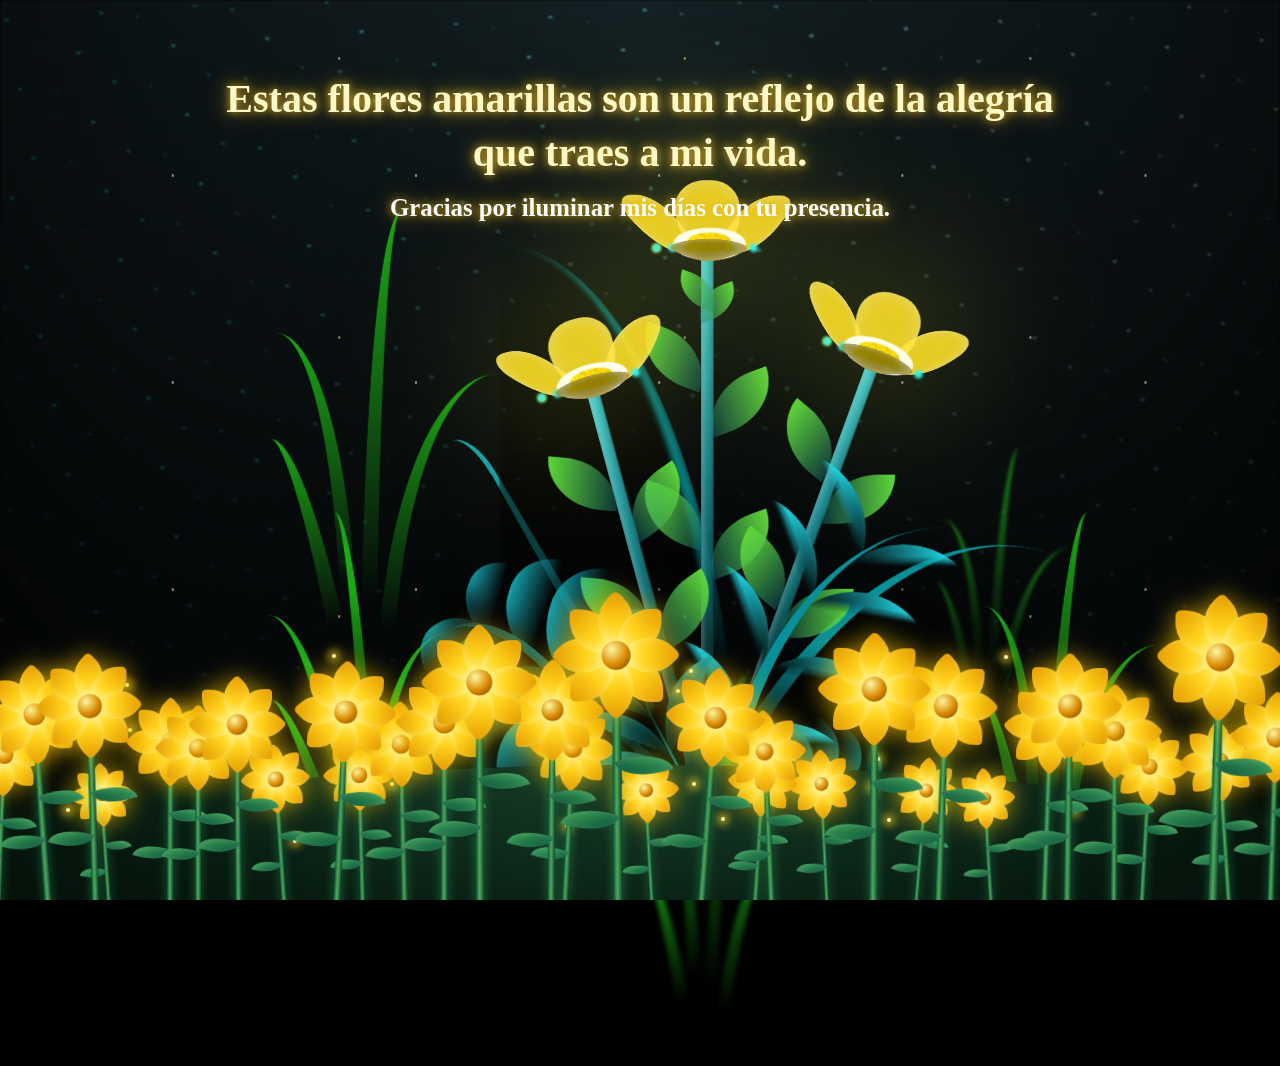
==== commit 5a1e6c89: "Implement music playback on button click Added music playback functionality with a start button." ====
--- a/flower.html
+++ b/flower.html
@@ -8,8 +8,30 @@
     <link rel="icon" href="img/flowers.png" type="image/x-icon" />
     <title>Flower</title>
   </head>
+  <script>
+    const music = document.getElementById("music");
+    const startButton = document.getElementById("startMusic");
+
+    startButton.addEventListener("click", async () => {
+        try {
+            music.volume = 0.8;
+            await music.play();
+
+            startButton.classList.add("hidden");
+        } catch (error) {
+            startButton.textContent = "Presiona nuevamente para escuchar";
+            console.error("No se pudo reproducir la música:", error);
+        }
+    });
+</script>
   <body class="not-loaded">
-    <audio src="sound/Reik - Inolvidable (Letra  Lyrics).mp3" autoplay></audio>
+    <audio id="music" preload="auto" loop>
+    <source src="sound/Inolvidable.mp3" type="audio/mpeg">
+</audio>
+
+<button id="startMusic" class="start-music">
+    🌻 Toca para iniciar
+</button>
     <div id="lyrics">
      
     </div>
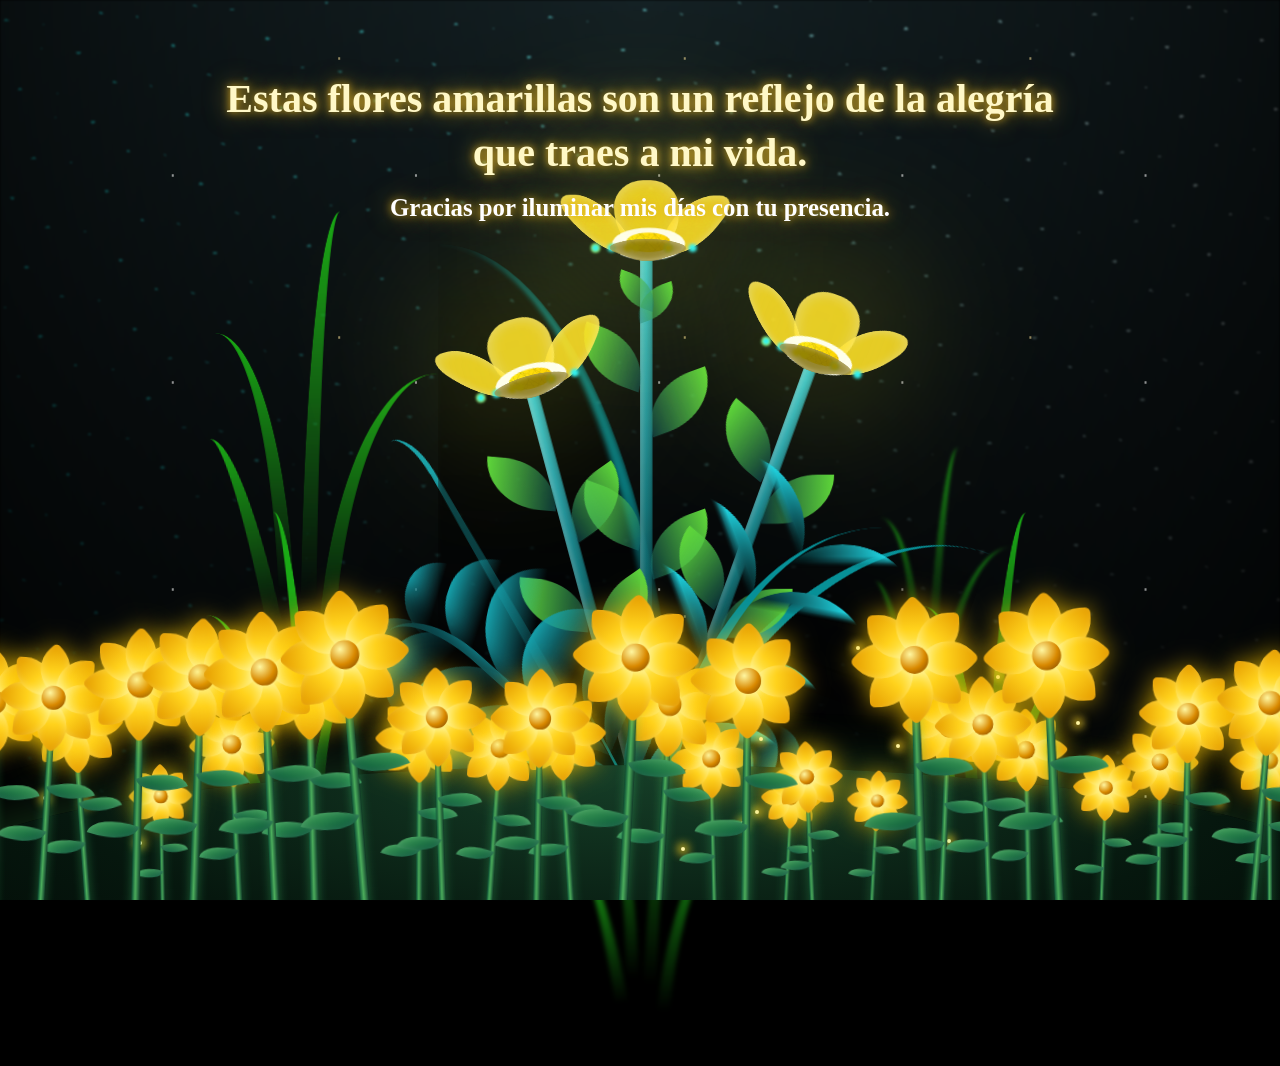
==== commit 94900094: "Remove music controls and autoplay new audio Removed music playback controls and replaced audio sour" ====
--- a/flower.html
+++ b/flower.html
@@ -8,30 +8,8 @@
     <link rel="icon" href="img/flowers.png" type="image/x-icon" />
     <title>Flower</title>
   </head>
-  <script>
-    const music = document.getElementById("music");
-    const startButton = document.getElementById("startMusic");
-
-    startButton.addEventListener("click", async () => {
-        try {
-            music.volume = 0.8;
-            await music.play();
-
-            startButton.classList.add("hidden");
-        } catch (error) {
-            startButton.textContent = "Presiona nuevamente para escuchar";
-            console.error("No se pudo reproducir la música:", error);
-        }
-    });
-</script>
   <body class="not-loaded">
-    <audio id="music" preload="auto" loop>
-    <source src="sound/Inolvidable.mp3" type="audio/mpeg">
-</audio>
-
-<button id="startMusic" class="start-music">
-    🌻 Toca para iniciar
-</button>
+    <audio src="sound/Reik - Inolvidable (Letra  Lyrics).mp3" autoplay></audio>
     <div id="lyrics">
      
     </div>
--- a/css/main.css
+++ b/css/main.css
@@ -19,7 +19,37 @@
   overflow: hidden;
   perspective: 1000px;
 }
-
+.start-music {
+    position: fixed;
+    z-index: 1000;
+    top: 50%;
+    left: 50%;
+
+    padding: 16px 28px;
+    transform: translate(-50%, -50%);
+
+    border: none;
+    border-radius: 999px;
+
+    color: #332400;
+    font-size: 1rem;
+    font-weight: bold;
+
+    background: linear-gradient(135deg, #fff58a, #ffd83d, #f3a900);
+
+    box-shadow:
+        0 10px 35px rgba(255, 196, 0, 0.45),
+        0 0 25px rgba(255, 216, 61, 0.4);
+
+    cursor: pointer;
+    transition: opacity 0.4s ease, transform 0.4s ease;
+}
+
+.start-music.hidden {
+    opacity: 0;
+    pointer-events: none;
+    transform: translate(-50%, -50%) scale(0.8);
+}
 #lyrics {
   font-size: 28px;
   font-family: "Franklin Gothic Medium", "Arial Narrow", Arial, sans-serif;
